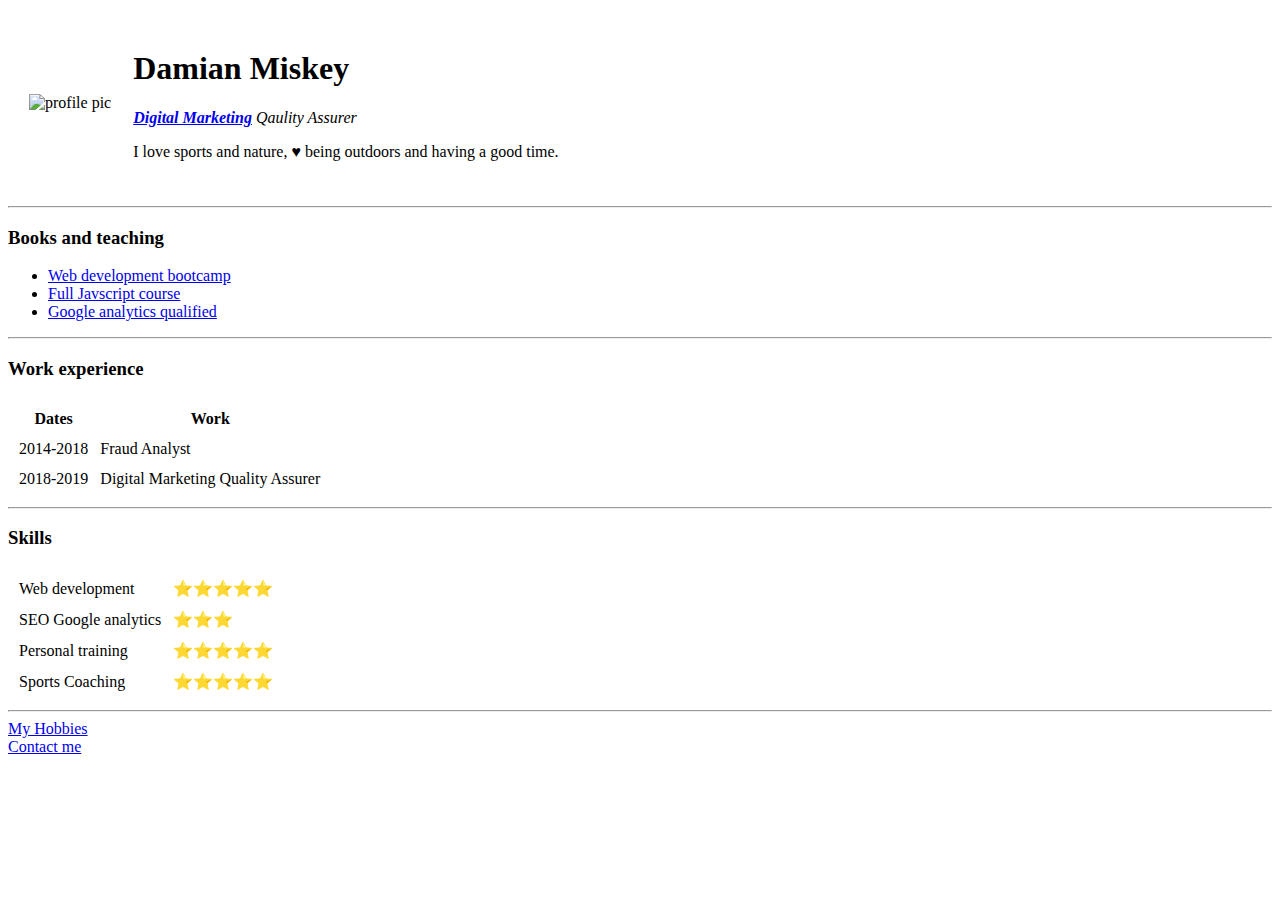
==== index.html @ 44c90221 "Add initial cv website files" ====
<!DOCTYPE html>
<html>
  <head>
    <meta charset="utf-8">
    <title>Damians Personal Site</title>
  </head>
  <body>
    <table cellspacing="20">
      <tr>
        <td><img src="https://media.licdn.com/dms/image/C5603AQEm_tCJ3Lmu-g/profile-displayphoto-shrink_200_200/0?e=1551916800&v=beta&t=T2kLwxXLu2D-IGI4CqA1QR2QCQqiTTWQwoeL-6CmAJY" alt="profile pic" /></td>
        <td>    <h1>Damian Miskey</h1>
            <p><em><strong><a href="https://en.wikipedia.org/wiki/Digital_marketing">Digital Marketing</a></strong> Qaulity Assurer</em></p>
            <p>I love sports and nature, ♥ being outdoors and having a good time.</p>
       </td>
     </tr>
    </table>
    <hr/>
    <h3>Books and teaching</h3>
    <ul>
      <li><a href="https://www.udemy.com/">Web development bootcamp</a></li>
      <li><a href="https://www.udemy.com/">Full Javscript course</a></li>
      <li><a href="https://analytics.google.com/analytics/academy/">Google analytics qualified</a></li>
    </ul>
    <hr />
    <h3>Work experience</h3>

    <table cellspacing="10">
      <tr>
        <th>Dates</th>
        <th>Work</th>
      </tr>
      <tr>
        <td>2014-2018</td>
        <td>Fraud Analyst</td>
      </tr>
      <tr>
        <td>2018-2019</td>
        <td>Digital Marketing Quality Assurer</td>
      </tr>
    </table>
    <hr />
    <h3>Skills</h3>
    <table cellspacing="10">
      <tr>
        <td>Web development</td>
        <td>⭐⭐⭐⭐⭐</td>
      </tr>
      <tr>
        <td>SEO Google analytics</td>
        <td>⭐⭐⭐</td>
      </tr>
      <tr>
        <td>Personal training</td>
        <td>⭐⭐⭐⭐⭐</td>
      </tr>
      <tr>
        <td>Sports Coaching</td>
        <td>⭐⭐⭐⭐⭐</td>
      </tr>
  </table>

    <hr />
    <a href="hobbies.html">My Hobbies</a>
    <br/>
    <a href="contact.html">Contact me</a>
  </body>
</html>
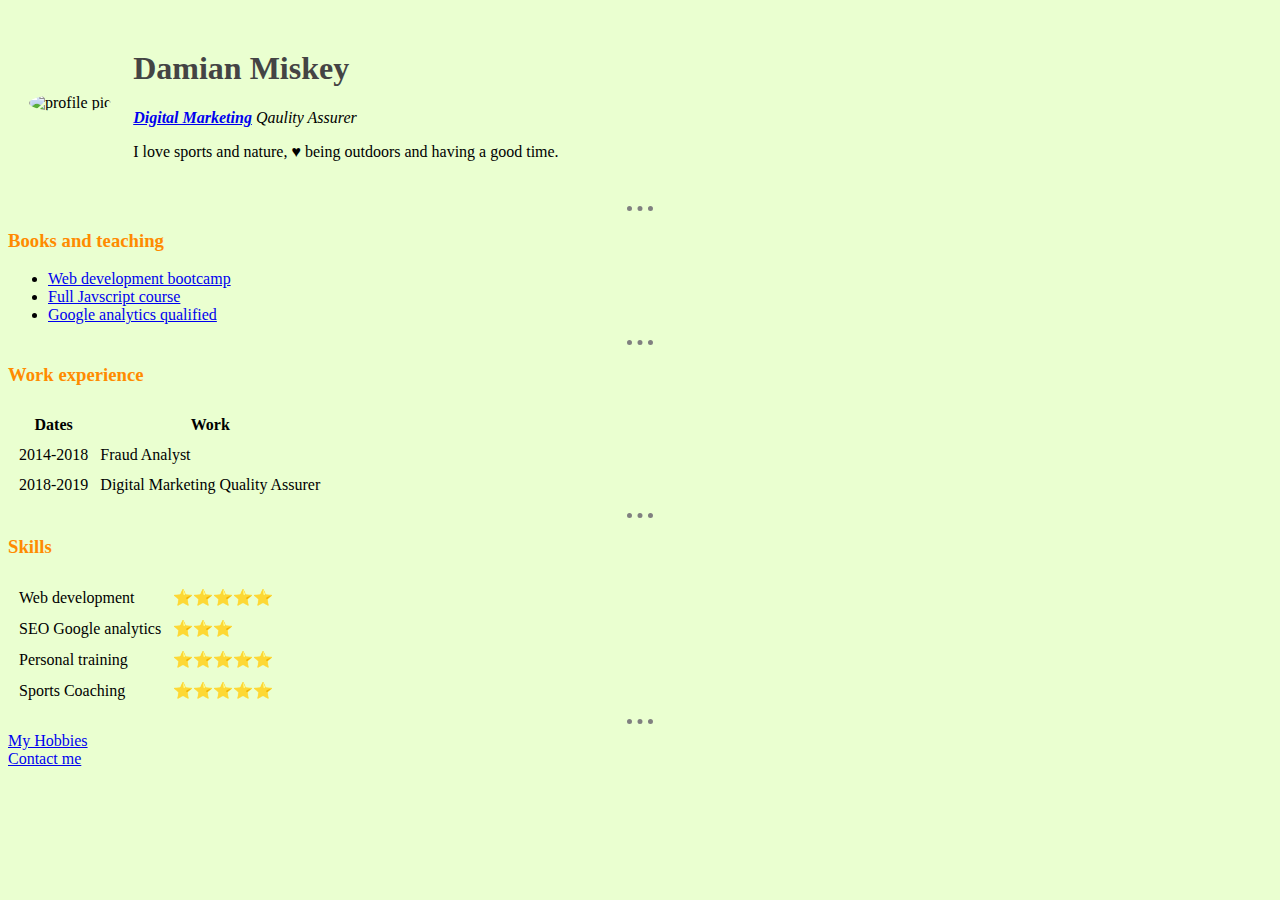
==== commit 5bb96e13: "Add files via upload" ====
--- a/index.html
+++ b/index.html
@@ -3,11 +3,12 @@
   <head>
     <meta charset="utf-8">
     <title>Damians Personal Site</title>
+    <link rel="stylesheet" href="css/styles.css">
   </head>
   <body>
     <table cellspacing="20">
       <tr>
-        <td><img src="https://media.licdn.com/dms/image/C5603AQEm_tCJ3Lmu-g/profile-displayphoto-shrink_200_200/0?e=1551916800&v=beta&t=T2kLwxXLu2D-IGI4CqA1QR2QCQqiTTWQwoeL-6CmAJY" alt="profile pic" /></td>
+        <td><img src="https://media.licdn.com/dms/image/C5603AQEm_tCJ3Lmu-g/profile-displayphoto-shrink_200_200/0?e=1553731200&v=beta&t=ath-q3W9dHBivOnMHvqkEGeE8zH6-1zK75oHMNJTQiw" alt="profile pic" /></td>
         <td>    <h1>Damian Miskey</h1>
             <p><em><strong><a href="https://en.wikipedia.org/wiki/Digital_marketing">Digital Marketing</a></strong> Qaulity Assurer</em></p>
             <p>I love sports and nature, ♥ being outdoors and having a good time.</p>
--- a/css/styles.css
+++ b/css/styles.css
@@ -0,0 +1,31 @@
+body{
+  background-color: #eaffd0;
+}
+
+hr{
+  border-style:dotted none none;
+  width:2%;
+  border-color:grey;
+  border-width:5px;
+}
+
+h1{
+  color:#444444;
+}
+
+h3{
+  color:#ff8b00;
+}
+
+img {
+  border-radius : 100%;
+}
+
+h3:hover {
+  color:#444444;
+  font-size:30px;
+}
+
+a:hover {
+  font-size:25px;
+}
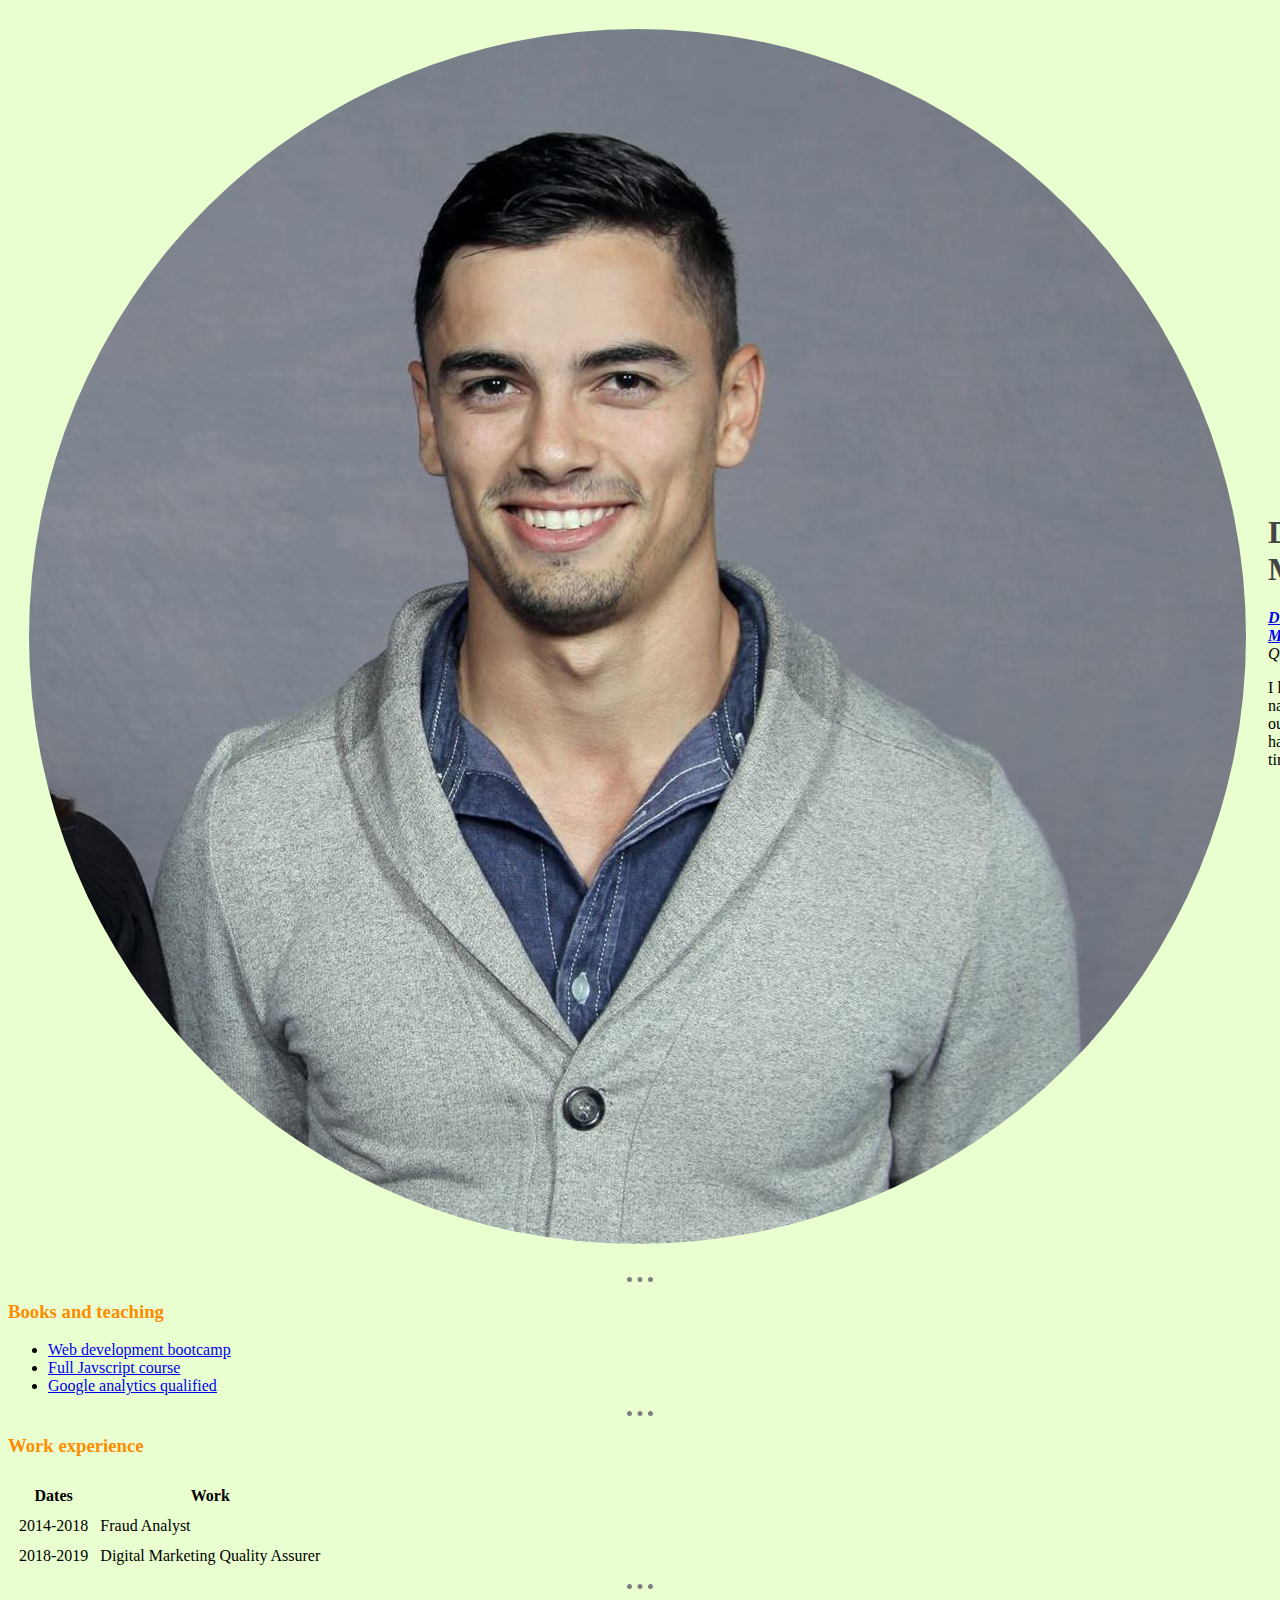
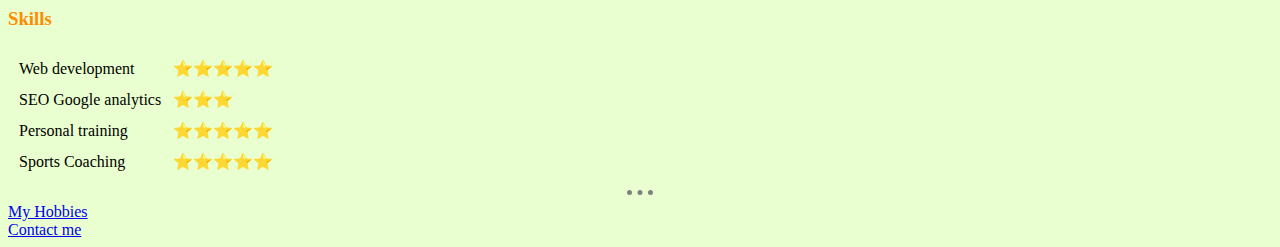
==== commit 43c89343: "Update index.html" ====
--- a/index.html
+++ b/index.html
@@ -8,7 +8,7 @@
   <body>
     <table cellspacing="20">
       <tr>
-        <td><img src="https://media.licdn.com/dms/image/C5603AQEm_tCJ3Lmu-g/profile-displayphoto-shrink_200_200/0?e=1553731200&v=beta&t=ath-q3W9dHBivOnMHvqkEGeE8zH6-1zK75oHMNJTQiw" alt="profile pic" /></td>
+        <td><img src="images/fb.jpg" alt="profile pic" /></td>
         <td>    <h1>Damian Miskey</h1>
             <p><em><strong><a href="https://en.wikipedia.org/wiki/Digital_marketing">Digital Marketing</a></strong> Qaulity Assurer</em></p>
             <p>I love sports and nature, ♥ being outdoors and having a good time.</p>
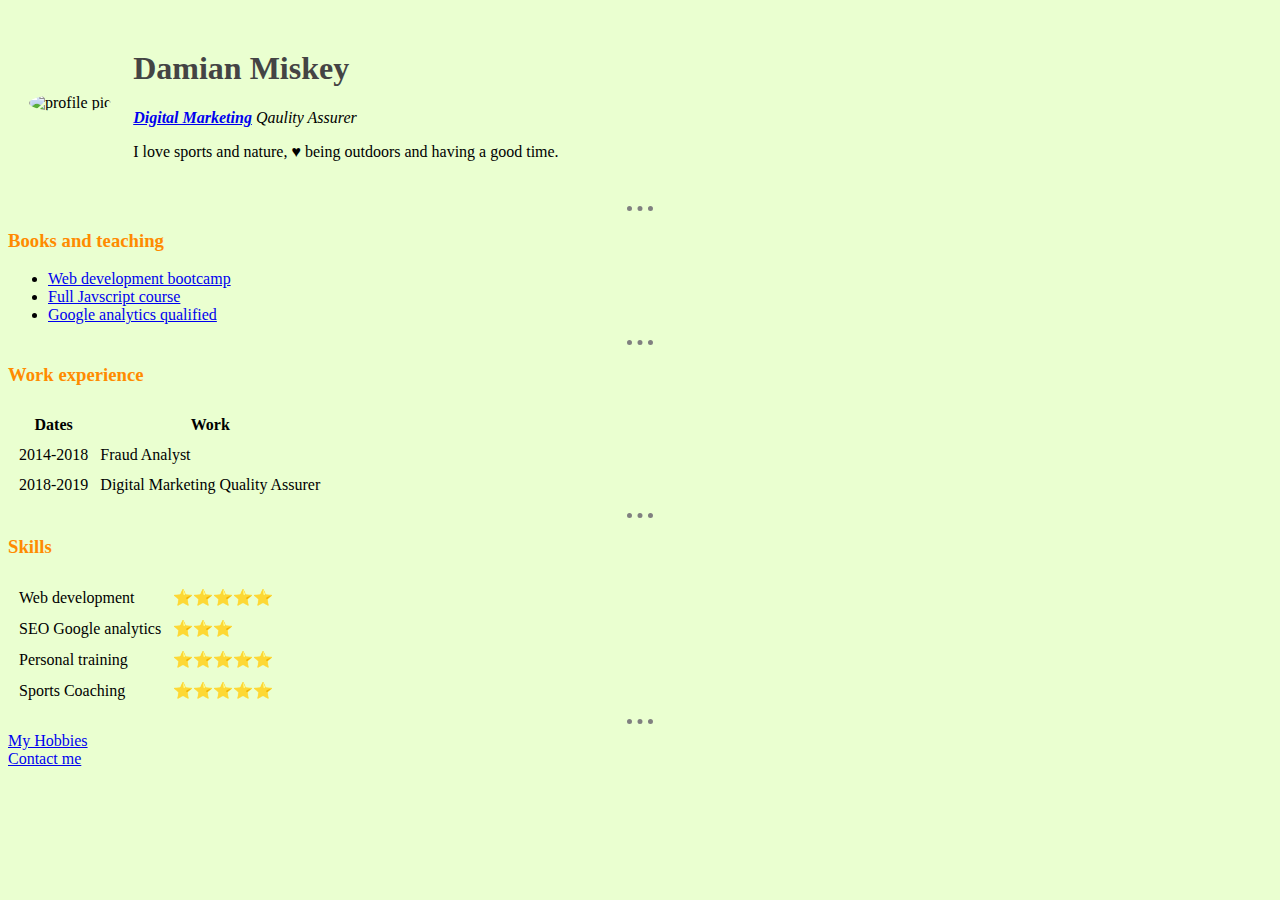
==== commit c468c12c: "Update index.html" ====
--- a/index.html
+++ b/index.html
@@ -8,7 +8,7 @@
   <body>
     <table cellspacing="20">
       <tr>
-        <td><img src="images/fb.jpg" alt="profile pic" /></td>
+        <td><img src="https://media.licdn.com/dms/image/C5603AQEm_tCJ3Lmu-g/profile-displayphoto-shrink_200_200/0?e=1567036800&v=beta&t=HbjaftZz-_W57QtlhWaJhz8kdZz4y-TfmeqdncETo4g" alt="profile pic" /></td>
         <td>    <h1>Damian Miskey</h1>
             <p><em><strong><a href="https://en.wikipedia.org/wiki/Digital_marketing">Digital Marketing</a></strong> Qaulity Assurer</em></p>
             <p>I love sports and nature, ♥ being outdoors and having a good time.</p>
